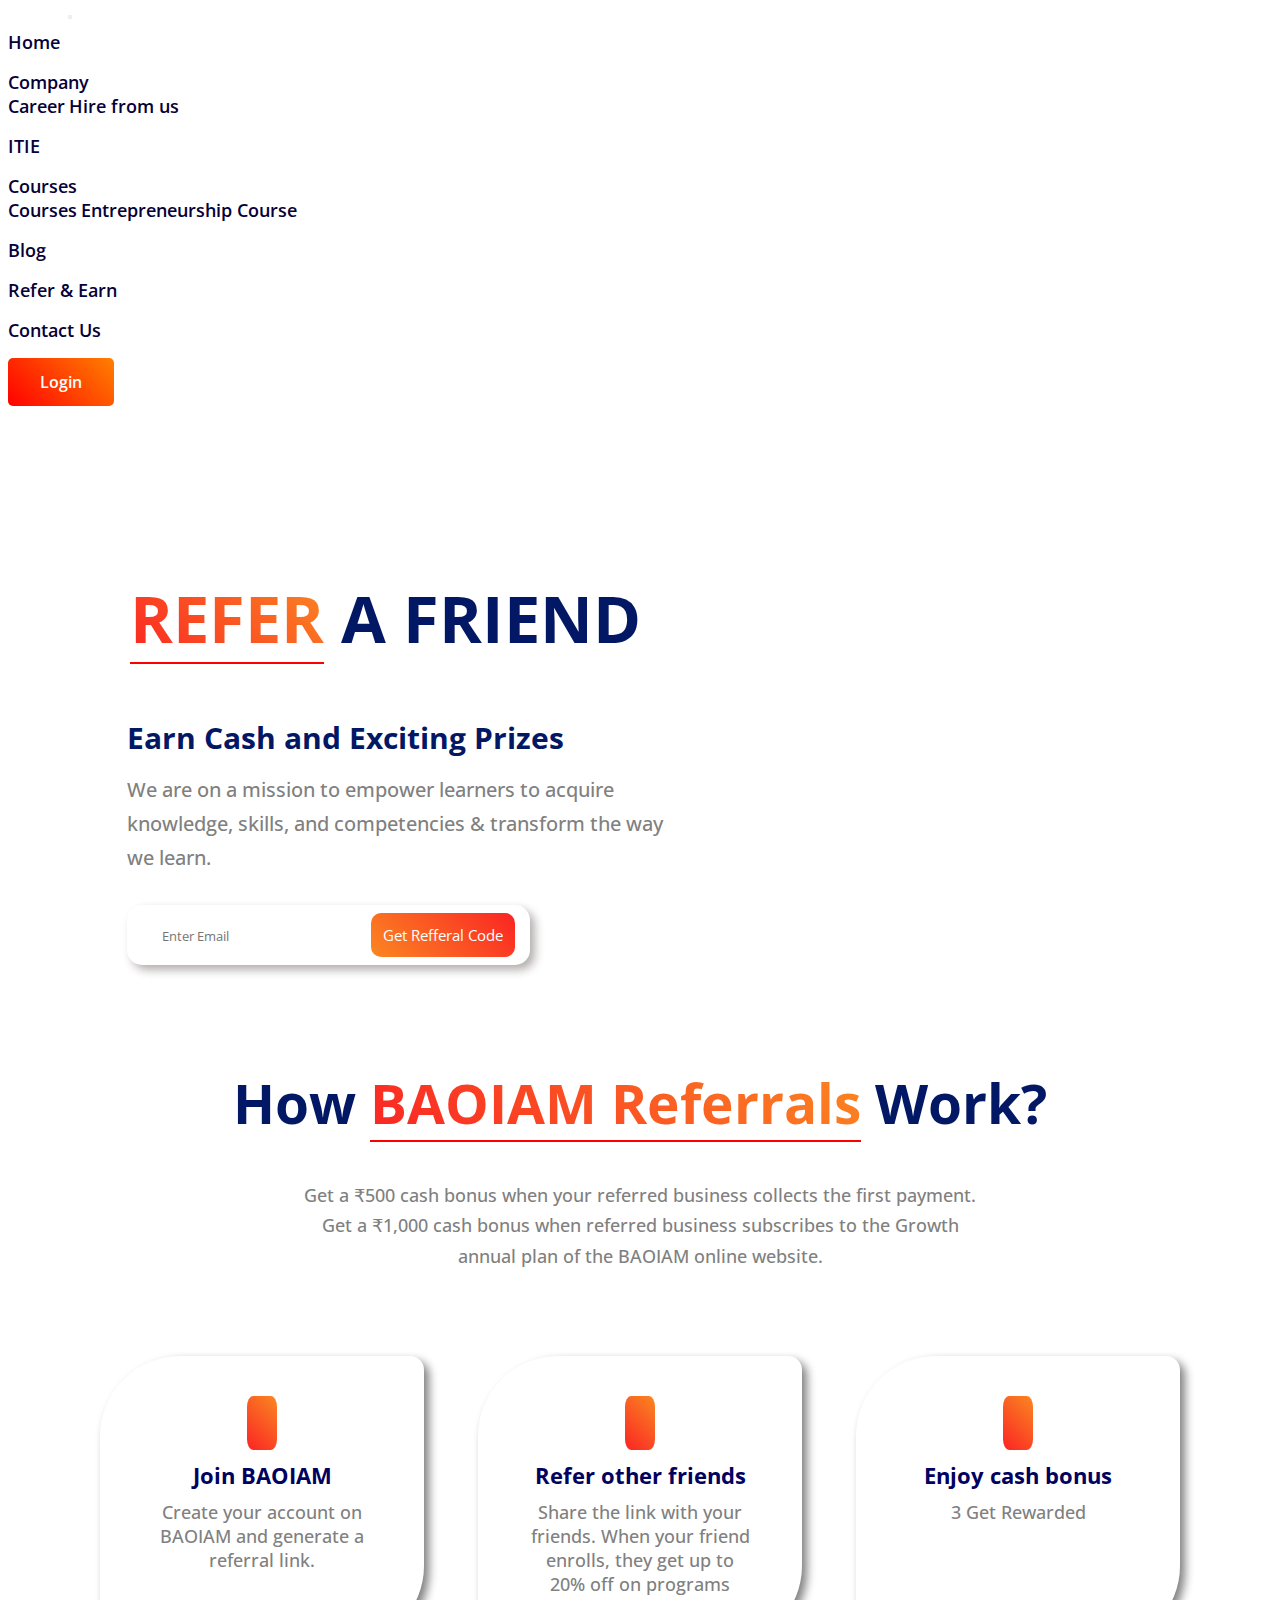
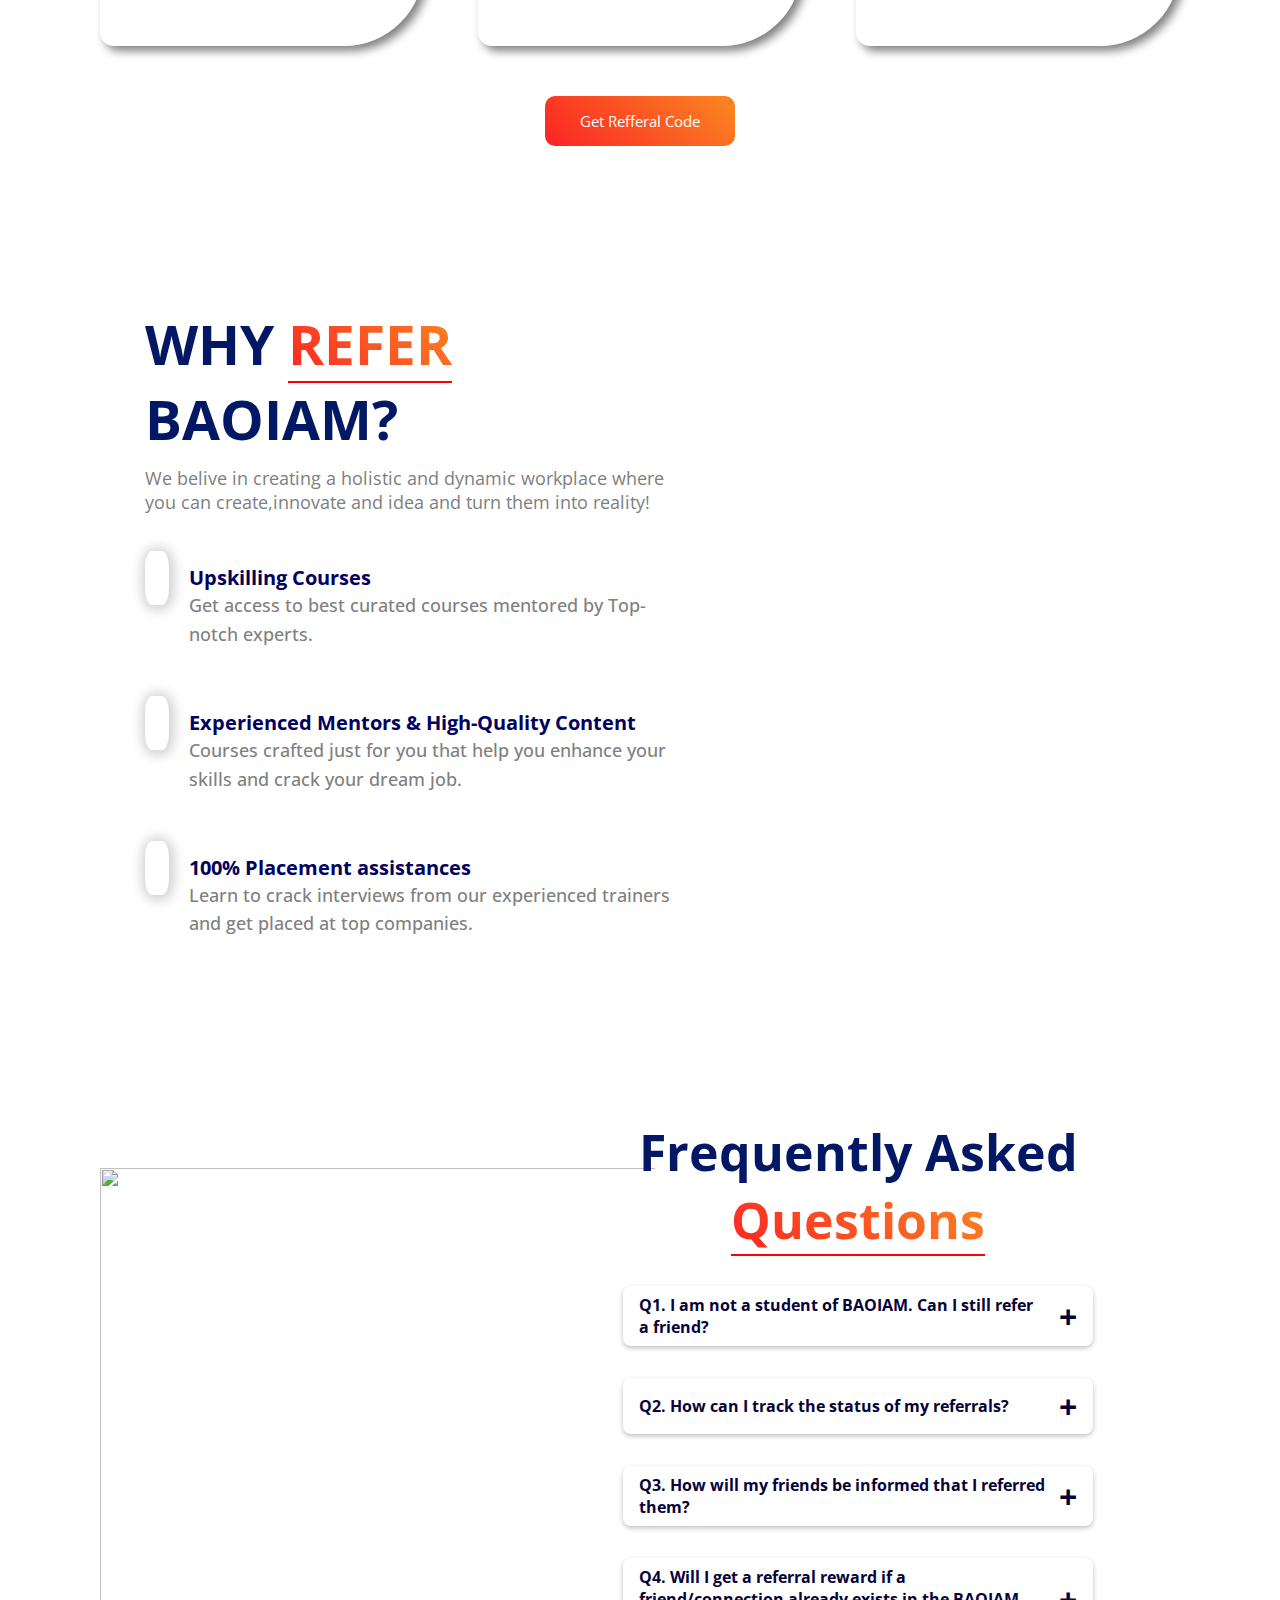
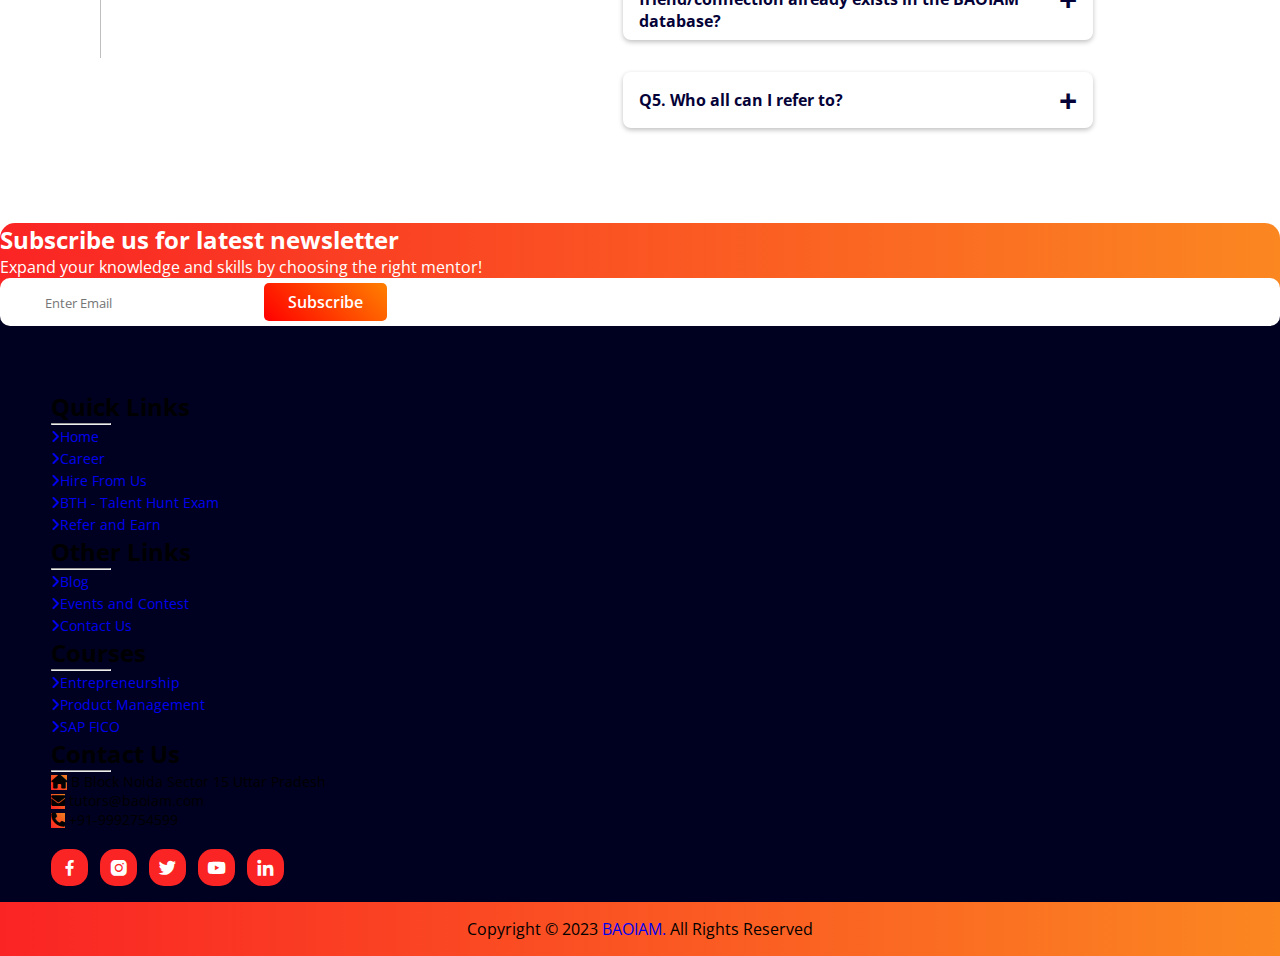
==== Baoiam-refer-page-main/index.html @ b0f93191 "Merge pull request #1 from Saurbhmoynak/main" ====
<!DOCTYPE html>
<html lang="en">

<head>
  <meta charset="UTF-8">
  <meta http-equiv="X-UA-Compatible" content="IE=edge">
  <meta name="viewport" content="width=device-width, initial-scale=1.0">
  <title>Refer & Earn</title>
  <meta name="viewport" content="width=device-width" , initial-scale="1.0">
  <link rel="stylesheet" href="refer.css" />
  <link rel="stylesheet" href="https://unicons.iconscout.com/release/v4.0.0/css/line.css" />

  <link rel="stylesheet" href="Header-footer.css">
  <link rel="stylesheet" href="https://cdn.jsdelivr.net/npm/bootstrap@4.6.2/dist/css/bootstrap.min.css"
    integrity="sha384-xOolHFLEh07PJGoPkLv1IbcEPTNtaed2xpHsD9ESMhqIYd0nLMwNLD69Npy4HI+N" crossorigin="anonymous">
  <link rel="stylesheet" href="https://cdnjs.cloudflare.com/ajax/libs/font-awesome/6.3.0/css/all.min.css">

  <link rel="stylesheet" href="https://cdn.jsdelivr.net/npm/@fortawesome/fontawesome-free@6.2.1/css/fontawesome.min.css"
    integrity="sha384-QYIZto+st3yW+o8+5OHfT6S482Zsvz2WfOzpFSXMF9zqeLcFV0/wlZpMtyFcZALm" crossorigin="anonymous">
  <link href='https://unpkg.com/boxicons@2.1.4/css/boxicons.min.css' rel='stylesheet'>


</head>

<body>

  <header>
    <nav class="navbar fixed-top navbar-expand-lg navbar-light bg-light shadow p-2  pr-3" id="navbar">
      <a class="navbar-brand" href="">
        <img src="image/brand.png" alt="">
      </a>
      <button class="navbar-toggler" type="button" data-toggle="collapse" data-target="#navbarNavDropdown"
        aria-controls="navbarNavDropdown" aria-expanded="false" aria-label="Toggle navigation">
        <span class="navbar-toggler-icon"></span>
      </button>
      <div class="collapse navbar-collapse" id="navbarNavDropdown">
        <div class="mr-auto"></div>
        <ul class="navbar-nav">
          <li class="nav-item">
            <a class="nav-link" href="../index.html">Home</a>
          </li>
          <li class="nav-item dropdown">
            <a class="nav-link dropdown-toggle" href="#" id="navbarDropdown" role="button" data-toggle="dropdown"
              aria-haspopup="true" aria-expanded="false">
              Company
            </a>
            <div class="dropdown-menu" aria-labelledby="navbarDropdown">
              <a class="dropdown-item" href="../career/career.html">Career</a>
              <a class="dropdown-item" href="../Hire-From-Us/index.html">Hire from us</a>
            </div>
          </li>
          <li class="nav-item">
            <a class="nav-link" href="../ITIE-master/index.html">ITIE</a>
          </li>

          <li class="nav-item dropdown">
            <a class="nav-link dropdown-toggle" href="#" id="navbarDropdown" role="button" data-toggle="dropdown"
              aria-haspopup="true" aria-expanded="false">
              Courses
            </a>
            <div class="dropdown-menu" aria-labelledby="navbarDropdown">
              <a class="dropdown-item" href="../course-master/index.html">Courses</a>
              <a class="dropdown-item" href="../Entre-master/index.html">Entrepreneurship Course</a>
            </div>
          </li>
          <li class="nav-item">
            <a class="nav-link" href="./Blog-Section-main/main-blog.html">Blog</a>
          </li>
          <li class="nav-item">
            <a class="nav-link" href="./Baoiam-refer-page-main/index.html">Refer & Earn</a>
          </li>
          <li class="nav-item active">
            <a class="nav-link" id="active" href="../contact-page/index.html">Contact Us</a>
          </li>

          <li class="nav-item">
            <a href="../Login/index.html"><button class="btn-1">Login</button></a>
          </li>
        </ul>
      </div>
    </nav>
    </div>
  </header>
  <!--refer and earn SECTION-->
  <section class="homepage">
    <div class="heading">
      <h3> <span>REFER</span> A FRIEND</h3>
    </div>

    <div class="refer_row">
      <div class="rf_col">
        <!-- <h3> <span>REFER</span> A FRIEND</h3>-->
        <h4>Earn Cash and Exciting Prizes</span></h4>
        <p>
          We are on a mission to empower learners to acquire knowledge, skills,
          and competencies & transform the way we learn.
        </p>
        <form action="">
          <input type="email" class="emailtext" name="Email" placeholder="Enter Email" required />
          <button type="submit" class="bttn">Get Refferal Code</button>
        </form>
      </div>
      <div class="rf_col2">
        <img src="image/Refer_img.png" alt="" />
      </div>
    </div>
  </section>
  <!--HOW SECTION-->
  <section class="how">
    <div class="ad_header1">
      <div class="titale">
        <h2>How <span>BAOIAM Referrals</span> Work?</h2>
        <p>
          Get a ₹500 cash bonus when your referred business collects the first
          payment. Get a ₹1,000 cash bonus when referred business subscribes
          to the Growth annual plan of the BAOIAM online website.
        </p>
      </div>
    </div>

    <div class="content">
      <div class="content_list1">
        <div class="content_data">
          <div class="data_list">
            <i class="uil uil-refresh"></i>
            <h3>Join BAOIAM</h3>
            <p>
               Create your account on BAOIAM and generate a referral link.
            </p>
          </div>
        </div>

        <div class="arrow">
          <i class="uil uil-arrow-circle-right"></i>
        </div>

        <div class="content_data">
          <div class="data_list">
            <i class="uil uil-refresh"></i>
            <h3>Refer other friends</h3>
            <p>
              Share the link with your friends. When your friend enrolls, they get up to 20% off on programs
            </p>
          </div>
        </div>

        <div class="arrow">
          <i class="uil uil-arrow-circle-right"></i>
        </div>

        <div class="content_data">
          <div class="data_list">
            <i class="uil uil-refresh"></i>
            <h3>Enjoy cash bonus</h3>
            <p>
              3 Get Rewarded
            </p>
          </div>
        </div>
      </div>
    </div>
    <div class="refer_buttom">
      <button type="submit" class="bttn2">Get Refferal Code</button>
    </div>
  </section>
  <!--why SECTION-->
  <section class="why">
    <div class="why_list">
      <div class="list1">
        <div class="why_head">
          <h3>WHY <span>REFER</span> BAOIAM?</h3>
          <p>We belive in creating a holistic and dynamic workplace where you
            can create,innovate and idea and turn them into reality!</p>
        </div>

        <div class="why_content">
          <div class="why_content_data">
            <div class="icons">
              <i class="uil uil-shield-check"></i>
            </div>
            <div class="why_content_data_list">
              <h3>Upskilling Courses</h3>
              <p>Get access to best curated courses mentored by Top-notch experts.</p>
            </div>
          </div>

          <div class="why_content_data">
            <div class="icons">
              <i class="uil uil-shield-check"></i>
            </div>
            <div class="why_content_data_list">
              <h3>Experienced Mentors & High-Quality Content</h3>
              <p>Courses crafted just for you that help you enhance your
                skills and crack your dream job.</p>
            </div>
          </div>

          <div class="why_content_data">
            <div class="icons">
              <i class="uil uil-shield-check"></i>
            </div>
            <div class="why_content_data_list">
              <h3>100% Placement assistances</h3>
              <p>Learn to crack interviews from our experienced trainers and get placed at top companies.</p>
            </div>
          </div>
        </div>
      </div>
      <div class="list2">
        <img src="image/Yes_or_no.png" alt="">
      </div>
    </div>
  </section>
  <!--FQA SECTION-->
  <div class="container-main faq">
    <div class="img">
      <img id="faq-img" src="image/FAQs-amico.png">
    </div>

    <div class="ac-main">
      <h1>Frequently Asked <span>Questions</span></h1>
      <div class="accordion">
        <div class="accordion-item">
          <div class="accordion-item-header">
            Q1. I am not a student of BAOIAM. Can I still refer a friend?
          </div><!-- /.accordion-item-header -->
          <div class="accordion-item-body">
            <div class="accordion-item-body-content">
              Yes, If you are aware of BAOIAM and believe in what we are doing, then feel free to refer your friend.
            </div>
          </div><!-- /.accordion-item-body -->
        </div><!-- /.accordion-item -->
      </div>
      <div class="accordion">
        <div class="accordion-item">
          <div class="accordion-item-header">
            Q2. How can I track the status of my referrals?
          </div>
          <div class="accordion-item-body">
            <div class="accordion-item-body-content">
              You will be informed by email once BAOIAM receives your referral details.
            </div>
          </div>
        </div>
      </div>
      <div class="accordion">
        <div class="accordion-item">
          <div class="accordion-item-header">
            Q3. How will my friends be informed that I referred them?
          </div>
          <div class="accordion-item-body">
            <div class="accordion-item-body-content">
              Your friends will receive an email confirmation from BAOIAM informing them that they have been referred by
              you. They will be asked to confirm.
            </div>
          </div>
        </div>
      </div>
      <div class="accordion">
        <div class="accordion-item">
          <div class="accordion-item-header">
            Q4. Will I get a referral reward if a friend/connection already exists in the BAOIAM database?
          </div>
          <div class="accordion-item-body">
            <div class="accordion-item-body-content">
              No, there is no reward if your friend is connected with BAOIAM or its infromation exists in  BAOIAM database
            </div>
          </div>
        </div>
      </div>
      <div class="accordion">
        <div class="accordion-item">
          <div class="accordion-item-header">
            Q5. Who all can I refer to?
          </div>
          <div class="accordion-item-body">
            <div class="accordion-item-body-content">
              Anyone who meets the eligibility criteria for our courses can be referred. They should be between 18 - 28
              years of age. They should know the basics of the English language, have a laptop, and a good internet
              connection.
            </div>
          </div>
        </div>
      </div>
    </div>
  </div>
  <!--subscribe SECTION-->
  <div class="container subscribe" id="subscribe">
    <div class="col-md-12 p-4 row">
      <div class="col-md-7">
        <h2>Subscribe us for latest newsletter</h2>
        <p>Expand your knowledge and skills by choosing the right mentor!</p>
      </div>
      <div class="col-md-5 pt-3">
        <div class="form">
          <input type="email" name="Email" placeholder="Enter Email" required>
          <button type="Submit" class="btn-3">Subscribe</button>
        </div>
      </div>
    </div>
  </div>
  <!--Footer SECTION-->
  <footer class="text-center text-white">
    <div class="footer-container text-left text-md-start mt-4">
      <div class="row mr-3">
        <div class="col-md-3 col-lg-2 col-xl-2 mx-auto mb-4">
          <!-- Links -->
          <h6>Quick Links</h6>
          <hr class="mb-4 mt-0 d-inline-block mx-auto" id="hr-line" />
          <p>
            <a href="../index.html" class="text-white" style="font-size: 0.9rem;"><i
                class="fa-solid fa-angle-right mr-2"></i>Home</a>
          </p>
          <p>
            <a href="../career/career.html" class="text-white" style="font-size: 0.9rem;"><i
                class="fa-solid fa-angle-right mr-2"></i>Career</a>
          </p>
          <p>
            <a href="../Hire-From-Us/index.html" class="text-white" style="font-size: 0.9rem;"><i class="fa-solid fa-angle-right mr-2"></i>Hire
              From Us</a>
          </p>
          <p>
            <a href="#!" class="text-white" style="font-size: 0.9rem;"><i class="fa-solid fa-angle-right mr-2"></i>BTH
              - Talent Hunt Exam</a>
          </p>
          <p>
            <a href="../Baoiam-refer-page-main/index.html" class="text-white" style="font-size: 0.9rem;"><i class="fa-solid fa-angle-right mr-2"></i>Refer
              and Earn</a>
          </p>
        </div>

        <div class="col-md-3 col-lg-2 col-xl-2 mx-auto mb-4">
          <!-- Links -->
          <h6>Other Links</h6>
          <hr class="mb-4 mt-0 d-inline-block mx-auto" id="hr-line" />
          <p>
            <a href="../Blog-Section-main/main-blog.html" class="text-white" style="font-size: 0.9rem;"><i
                class="fa-solid fa-angle-right mr-2"></i>Blog</a>
          </p>
          <p>
            <a href="#!" class="text-white" style="font-size: 0.9rem;"><i
                class="fa-solid fa-angle-right mr-2"></i>Events and Contest</a>
          </p>
          <p>
            <a href="../contact-page/index.html" class="text-white" style="font-size: 0.9rem;"><i
                class="fa-solid fa-angle-right mr-2"></i>Contact Us</a>
          </p>
        </div>
        <!-- Grid column -->

        <!-- Grid column -->
        <div class="col-md-3 col-lg-2 col-xl-2 mx-auto mb-4">
          <!-- Links -->
          <h6>Courses</h6>
          <hr class="mb-4 mt-0 d-inline-block mx-auto" id="hr-line" />
          <p>
            <a href="../Blog-Section-main/blogs/blog2.html" class="text-white" style="font-size: 0.9rem;"><i
                class="fa-solid fa-angle-right mr-2"></i>Entrepreneurship</a>
          </p>
          <p>
            <a href="../Blog-Section-main/blogs/blog1.html" class="text-white" style="font-size: 0.9rem;"><i
                class="fa-solid fa-angle-right mr-2"></i>Product Management</a>
          </p>
          <p>
            <a href="#!" class="text-white" style="font-size: 0.9rem;"><i class="fa-solid fa-angle-right mr-2"></i>SAP
              FICO</a>
          </p>
        </div>
        <!-- Grid column -->

        <!-- Grid column -->
        <div class="col-md-3 col-lg-3 col-xl-3 mx-auto mb-md-0 mb-3 contact-us">
          <!-- Links -->
          <h6>Contact Us</h6>
          <hr class="mb-4 mt-0 d-inline-block mx-auto" id="hr-line" />
          <p style="font-size: 0.9rem;"><i class="fas fa-home mr-1 p-2 rounded"></i> B Block Noida Sector 15 Uttar
            Pradesh</p>
          <p style="font-size: 0.9rem;"><i class="fas fa-envelope mr-1 p-2 rounded"></i> tutors@baoiam.com</p>
          <p style="font-size: 0.9rem;"><i class="fas fa-phone mr-1 p-2 rounded"></i> +91-9992754599</p>
          <div class="social">
            <a href="https://www.facebook.com/profile.php?id=100064896061625"><i class='bx bxl-facebook'></i></a>
            <a href="https://www.instagram.com/beaoneinamillion/"><i class='bx bxl-instagram-alt'></i></a>
            <a href="https://twitter.com/BAOIAM1"><i class='bx bxl-twitter'></i></a>
            <a href="#"><i class='bx bxl-youtube'></i></a>
            <a href="https://www.linkedin.com/company/baoiam-innovations-pvt-ltd/mycompany/"><i class='bx bxl-linkedin'></i></a>
          </div>
        </div>
      </div>
    </div>
    </div>

    <div class="footer-end text-left p-2">
      <div class="footer-end-container">
        Copyright © 2023
        <a class="text-white" href="https://mdbootstrap.com/">BAOIAM. </a>All Rights Reserved
      </div>
    </div>
  </footer>


  <script src="https://cdnjs.cloudflare.com/ajax/libs/jquery/3.6.4/jquery.min.js"></script>
  <script src="https://cdn.jsdelivr.net/npm/popper.js@1.16.1/dist/umd/popper.min.js"
    integrity="sha384-9reFTGAW83EW2RDu2S0VKaIzap3H66lZH81PoYlFhbGU+6BZp6G7niu735Sk7lN" crossorigin="anonymous"></script>
  <script src="https://cdn.jsdelivr.net/npm/bootstrap@4.6.2/dist/js/bootstrap.min.js"
    integrity="sha384-+sLIOodYLS7CIrQpBjl+C7nPvqq+FbNUBDunl/OZv93DB7Ln/533i8e/mZXLi/P+"
    crossorigin="anonymous"></script>
  <script>
    var lastScrollTop = 0;
    navbar = document.getElementById('navbar');
    window.addEventListener("scroll", function () {
      var scrollTop = window.pageXOffset || document.documentElement.scrollTop;

      if (scrollTop > lastScrollTop) {
        navbar.style.top = '-100px';
      } else {
        navbar.style.top = '0';
      }
      lastScrollTop = scrollTop;
    })

    const accordionItemHeaders = document.querySelectorAll(".accordion-item-header");

    accordionItemHeaders.forEach(accordionItemHeader => {
      accordionItemHeader.addEventListener("click", event => {


        const currentlyActiveAccordionItemHeader = document.querySelector(".accordion-item-header.active");
        if (currentlyActiveAccordionItemHeader && currentlyActiveAccordionItemHeader !== accordionItemHeader) {
          currentlyActiveAccordionItemHeader.classList.toggle("active");
          currentlyActiveAccordionItemHeader.nextElementSibling.style.maxHeight = 0;
        }

        accordionItemHeader.classList.toggle("active");
        const accordionItemBody = accordionItemHeader.nextElementSibling;
        if (accordionItemHeader.classList.contains("active")) {
          accordionItemBody.style.maxHeight = accordionItemBody.scrollHeight + "px";
        }
        else {
          accordionItemBody.style.maxHeight = 0;
        }

      });
    });
  </script>
</body>

</html>
---- Baoiam-refer-page-main/refer.css ----
@import url('https://fonts.googleapis.com/css2?family=Open+Sans:wght@300;400;500;600;700;800&display=swap');
@import url('https://fonts.googleapis.com/css2?family=PT+Sans:wght@400;700&display=swap'); 

@import url('https://fonts.googleapis.com/css2?family=Open+Sans:wght@300;400;500;600;700;800&display=swap');
@import url('https://fonts.googleapis.com/css2?family=PT+Sans:wght@400;700&display=swap');

* {
  margin: 0;
  padding: 0;
  box-sizing: border-box;
  font-family: 'Open Sans', sans-serif;
}

body{
  overflow-x: hidden;
}
:root {
  --color-orange: linear-gradient(45deg, #fa2424, #ed7e1e);
  --color-white: #ffffff;
  --box-shadow: 0px 0px 50px 0px rgb(0 0 0/10%);
}

.orange-color{
  position: relative; 
  background: -webkit-linear-gradient(0deg,#fa2424, #fb8721);
  -webkit-background-clip: text;
  -webkit-text-fill-color: transparent;
}

a{
  text-decoration: none !important;
}


img {
  width: 100%;
}

.btn-3 {
  font-size: 1rem;
  font-weight: 600;
  padding: 0.5rem 1.5rem;
  background: -webkit-linear-gradient(45deg, #ff0000, #ff8000);
  -webkit-text-fill-color: #ffffff;
  border: none;
  border-radius: 5px;
  transition: 3s;
}

.btn-1:hover {
  background: -webkit-linear-gradient(45deg, #ff8000, #ff0000);
}


header {
  background: var(--color-white);
  z-index: 1 !important;
  box-shadow: rgb(49, 49, 49);
}

header .nav-item {
  padding: 0.5rem;
}

header .nav-item a {
  padding-top: 0.7rem;
  color: rgb(6, 0, 56) !important;
  font-size: 1.1rem;
  font-weight: 600;
}

header .navbar-brand{
  padding-left:4rem;
}

header .navbar-nav{
  padding-right:4rem;
}

header img {
  width: 120px;
}


header .nav-item a:hover {
  color: #ec4f01 !important;
}

.btn-1 {
  font-size: 1rem;
  font-weight: 600;
  padding: 0.8rem 2rem;
  background: -webkit-linear-gradient(45deg, #ff0000, #ff8000);
  -webkit-text-fill-color: #ffffff;
  border: none;
  border-radius: 5px;
  transition: 3s;
}

.btn-1:hover {
  background: -webkit-linear-gradient(45deg, #ff8000, #ff0000);
}




.underline{
  position: relative; 
  background: -webkit-linear-gradient(0deg,#fa2424, #fb8721);
  -webkit-background-clip: text;
  -webkit-text-fill-color: transparent;
  border-bottom: 2px solid rgb(245, 69, 0);
}

.subscribe{
  position: relative;
  margin-bottom: -5rem;
  background: -webkit-linear-gradient(0deg,#fa2424, #fb8721);
  border-radius: 15px;
  color: #fff;
}

#subscribe h2{
  font-weight: 700;
}

.form{
  background: #ffffff;
  padding: 5px 5px;
  border-radius: 10px;
  
}

.form input{
  border-radius: 5px;
  border-style: none;
  color: rgb(29, 29, 29);
  background-color: white;
  padding:9px 2.5rem;
  outline: none;
}

.social a{
  margin-right: 0.5rem;
}
@media (max-width: 991px) {

    header .navbar-brand{
      padding-left:3rem;
    }
    
    header .navbar-nav{
      padding-right:3rem;
    }

    .form input{
      padding:9px 1rem;
    }
}

@media (max-width: 769px) {
  .form input{
    padding:9px 2.6rem;
  }
}


@media (max-width: 576px){

  header .navbar-brand{
    padding-left:1rem;
  }
  
  header .navbar-nav{
    padding-right:1rem;
  }
  .form input{
    border-radius: 5px;
    border-style: none;
    color: rgb(29, 29, 29);
    background-color: white;
    padding:9px 1.5rem;
    outline: none;
  }
}


footer{
  display: relative;
  background-color: #000121;
  /* height: 100vh; */
}

.footer-container{
  padding-top: 9rem !important;
  padding: 1rem 4% ;
}

.footer-end-container{
  padding: 1rem 6% ;
   /* border: 1px solid white; */
   margin: 0 auto;
   text-align: center;
}
footer .row h6{
  font-size: 1.5rem;
  font-weight: 700;
}

#hr-line{
  width: 60px; 
  background:var(--color-orange); 
  height: 1.5px;
}

footer .contact-us p i{
  background: var(--color-orange);
  font-weight: 700;
}

footer .contact-us p div i{
  background: var(--color-orange);
  font-weight: 700;
}

.footer-end{
  background: -webkit-linear-gradient(0deg,#fa2424, #fb8721);
}

.social {
  padding-right: 5px;
}

.social a {
  height: 37px;
  width: 37px;
  background: #fa2424;
  color: #fff;
  display: inline-flex;
  align-items: center;
  justify-content: center;
  font-size: 21px;
  border-radius: 15px;
  margin-top: 20px;
  transition: 1s;
}

.social a:hover {
  background: #fff;
  color:#fa2424;
}



.homepage{
    margin: 0px 100px;
    /* background: url("/abstract-background-illustration-watercolor-blue-green.jpg"); */
    margin-top: 160px;
   
}
.heading h3{
  font-size: 65px;
  color:#031864;
  padding-left: 30px;
  font-weight: bold; 

}
.heading h3 span{
  font-size: 65px;
    background: -webkit-linear-gradient(45deg,#fa2424,#fb8721);
    -webkit-background-clip: text;
    -webkit-text-fill-color: transparent;
    border-bottom: 2px solid red;

}
.refer_row{
    display: flex;
    justify-content:center;
    
}
.rf_col{
    width:50%;
    margin: 40px 0;
}
/*
.rf_col h3{
    font-size: 65px;
    color:#031864;
    font-weight: bold; 
}

.rf_col h3 span{
    font-size: 65px;
    background: -webkit-linear-gradient(45deg,#fa2424,#fb8721);
    -webkit-background-clip: text;
    -webkit-text-fill-color: transparent;
    border-bottom: 2px solid red;
}
*/
.rf_col h4{
    font-size:30px;
    color:#031864;
    /*
    background: -webkit-linear-gradient(45deg,#011352,#789d7fb0);
    -webkit-background-clip: text;
    -webkit-text-fill-color: transparent;*/
    font-weight: bold;
    margin: 15px 0;

}
.rf_col h4 span{
    font-weight: 700;
    font-size: 35px;
    color: #031864;
}
.rf_col p{
    font-size: 20px;
    color: gray;
    padding-bottom: 10px;
    font-weight: 500;
    line-height: 1.7;
}

form{
    border-radius: 15px;
    padding: 8px 15px;
    background: #ffffff;
    width: fit-content;
    box-shadow: 5px 5px 10px rgb(180, 174, 174);
    margin-top: 20px;
    
}
form input{
    border-radius: 5px;
    border-style: none;
    color: rgb(29, 29, 29);
    background-color: white;
    padding:10px 20px;
    outline: none;
}
.bttn{
    margin-left: 10px;
    background:linear-gradient(45deg,#fb8721,#fa2424);
    border-style: none;
    border-radius: 10px;
    padding: 12px;
    color: rgb(255, 255, 255);
    font-size: 15px;
    transition: transform 0.5s;

}
.bttn:hover{
    /* color: #ffffff; */
    background:linear-gradient(45deg,#fa2424,#fb8721);
    /* background: #6d44b8; */
    cursor: pointer;
    /* transform: scale(1.1); */
    transform:translateY(-5px);

}

.rf_col2{
    width:45%;
}
.rf_col2 img{
    width: 90%;
    position: relative;
    bottom: 17%;
}
/* ---------------how---------- */
.how{
    padding: 60px 100px;
    margin-bottom: 10px;
    /* background: url("/abstract-background-illustration-watercolor-blue-green.jpg"); */

}

.titale h2{
    font-size: 55px;
    color:#031864;
    font-weight: bold;
    text-align: center;
    margin-bottom: 20px;

}

.titale h2 span{
    font-size: 55px;
    background: -webkit-linear-gradient(45deg,#fa2424,#fb8721);
    -webkit-background-clip: text;
    -webkit-text-fill-color: transparent;
    border-bottom: 2px solid red;
}
/* .titale h2 span{
    background: -webkit-linear-gradient(45deg,#3a65ff,#6cff87b0);
    -webkit-background-clip: text;
    -webkit-text-fill-color: transparent;
} */
.titale p{
    padding:0 200px ;
    margin-top: 40px;
    font-size: 18px;
    text-align: center;
    margin-bottom: 30px;
    color: gray;
    font-weight: 500;
    line-height: 1.7;
}

.content_list1{
    padding-top: 10px;
    display: flex;
    justify-content: space-between;
    text-align: center;
}
.content_data{
    margin-top: 45px;
    box-shadow: 5px 5px 10px gray;
    flex-basis: 30%;
    /* border: 2px solid red; */
    padding: 50px 50px;
    /* background: white; */
    border-radius:80px 14px;
}

.data_list i{
    padding:  10px 15px;
    /* border: 2px solid red; */
    border-radius: 20%;
    font-size: 25px;
    background: linear-gradient(45deg,#fa2424,#fb8721);
    color: white;

}
.data_list h3{
    margin-top: 20px;
    margin-bottom: 10px;
    color: rgb(1, 1, 96);
    font-size: 22px;
    font-weight: bold;
}
.data_list p{
    color: gray;
    font-size: 18px;
    font-weight: 500;
}
.refer_buttom{
    text-align: center;
    margin-top: 30px;
    padding: 20px;
}
.bttn2{
    /* margin-left: 10px; */
    background:linear-gradient(45deg,#fa2424,#fb8721);
    border-style: none;
    border-radius: 10px;
    padding: 15px 35px;
    color: rgb(255, 255, 255);
    font-size: 15px;
    transition: transform 0.5s;

}
.bttn2:hover{
    /* color: #ffffff; */
    background:linear-gradient(45deg,#fa2424,#fb8721);
    cursor: pointer;
    /* transform:; */
    transform: scale(1.1);
}
.arrow{
    padding-top: 155px;
}
.arrow i{
    /* border: 2px solid red ; */
    /* padding: 6px; */
    font-size: 35px;
    color: #6d44b8;
}

/* ------------------why------------ */
.why{
    padding: 50px 100px;
}
.why_list{
    display: flex;
    justify-content: center;
    
}
.list1{
    flex-basis: 50%;
}
.list2{
    flex-basis: 40%;
   
}
.list2 img{
    margin-top: 50px;
    width: 450px;
    float: right;
 /*   border-radius:30% 10% 30% ;
    box-shadow: 4px 4px 8px 2px rgba(96, 96, 96, 0.729); */
}
.why_head{
    
    font-size: 18px;
    color: gray;
    padding:20px 0px;
}
.why_head h3{
    font-size: 55px;
    color:#031864;
    font-weight: bold;
    padding-bottom: 10px;
}

.why_head h3 span{
    background-image: -webkit-linear-gradient(45deg,#fa2424,#fb8721);
    -webkit-background-clip: text;
    -webkit-text-fill-color: transparent;
    border-bottom:2px solid red;
}
.why_content_data{
    display: flex;
    margin-bottom: 20px;
}
.icons{
    margin-top: 27px;
}
.icons i{
    /* border: 2px solid red; */
    width: fit-content;
    font-size: 25px;
    border-radius: 30%;
    box-shadow: 1px 1px 12px 4px rgb(211, 207, 207);
    padding: 10px 12px;
    color: #fa2424;
    margin-right: 10px;
    margin-bottom: 20px;
    margin-top: 30px;
}
.why_content_data_list {
    font-size: 16px;
    color: gray;
    padding: 10px;
}
.why_content_data_list h3{
    color: rgb(1, 1, 96);
    padding-bottom: 0px;
    font-size: 20px;
    font-weight: bold;
    margin-top: 20px;
    /* font-weight: 700; */
}

.why_content_data_list p{
    font-size: 18px;
    font-weight: 500;
    line-height: 1.6;
}
/* -----------faq------------- */

.container-main{
    display: flex;
    justify-content: center;
    margin: 50px 95px;
  }

  .accordion {
    width: 72%;
    max-width: 1000px;
    margin: 2rem auto;
    
  }
  
  .ac-main h1{
    margin-top: 50px;
    font-size: 50px;
    text-align: center;
    color:#031864;
    font-weight: bold; 
}

.ac-main h1 span{
    font-size: 50px;
    background: -webkit-linear-gradient(45deg,#fa2424,#fb8721);
    -webkit-background-clip: text;
    -webkit-text-fill-color: transparent;
    border-bottom: 2px solid red;
}
  .accordion-item {
    background-color: #fff;
    color: #050237;
    margin: 1rem 0;
    border-radius: 0.5rem;
    box-shadow: 0 2px 5px 0 rgba(0,0,0,0.25);
  }
  
  .accordion-item-header {
    padding: 0.5rem 3rem 0.5rem 1rem;
    min-height: 3.5rem;
   
   
    font-weight: bold;
    display: flex;
    align-items: center;
    position: relative;
    cursor: pointer;
  }
  
  .accordion-item-header:hover{
    color:rgb(251, 96, 13);
    font-size: 1.05rem;
  } 
  .accordion-item-header::after {
    content: "\002B";
    font-size: 2rem;
    position: absolute;
    right: 1rem;
  }
  
  .accordion-item-header.active::after {
    content: "\2212";
  }
  
  .accordion-item-body {
    max-height: 0;
    overflow: hidden;
    transition: max-height 0.2s ease-out;
    color:rgb(99, 99, 99);
    font-weight: 500;
  }
  
  .accordion-item-body-content {
    padding: 1rem;
    line-height: 1.5rem;
    border-top: 1px solid;
    border-image: linear-gradient(to right, transparent, #34495e, transparent) 1;
  }
  
  .accordion-item-body-content ul{
      margin: 0 15px;
  }
  
  .img{
      width:40%;
     margin:100px 0;
  }
  
  .img img{
  width: 600px;
  height: 500px;
  padding-bottom: 10px;
  padding-right: 40px;
  padding-left: 5px;

  }
  



@media screen and (max-width:1000px)
{

    .homepage{
    margin: 50px 50px;
    /* background: url("/abstract-background-illustration-watercolor-blue-green.jpg"); */
    margin-top: 100px;
   
}
   
    .refer_row{
        flex-direction: column;
    }

    .rf_col{
    width:90%;
    margin: 40px 0;
}

    .rf_col2{
    width:90%;
    float: none;
}
.rf_col2 img{
    width: 90%;
}


/* HOW REFER WORK */

.how{
    padding: 60px 40px;
    margin-bottom: 10px;
    /* background: url("/abstract-background-illustration-watercolor-blue-green.jpg"); */

}

.titale h2{
    font-size: 45px;
}

.titale h2 span{
    font-size: 45px;
}


.titale p{
    padding:0 50px ;
}


/* Why Baoiam */

.why{
    padding: 50px 50px;
}

.why_list{
   flex-direction: column; 
}

.list2 img{
    margin-top: 50px;
    width: 90%;
    float:none;
}

/* FAQ */
.container-main{
    flex-direction: column-reverse;
    margin: 10px 50px;
  }

   .img{
      width:90%;
     margin:50px 0;
  }
  
  .img img{
  width:90%;
  }
  

}


@media screen and (max-width:450px)
{
.data_list h3{
    display:inline;
    font-size:16px;
  }
  
  .data_list i{
    font-size: 12px;
    padding: 5px 5px
   /* padding: 5px 10px 5px 10px;*/
  }
  .data_list p{
    margin-top: 15px;
    font-size: 14px;
  }
  .arrow{

    padding-left: 50px;
    padding-top: 0;
    rotate: 90deg;
}
.arrow i{
    /* border: 2px solid red ; */
    /* padding: 6px; */
    font-size: 35px;
    color: #6d44b8;
}

}







@media screen and (max-width:600px)
{
    .homepage{
        margin: 0px 20px;
        /* background: url("/abstract-background-illustration-watercolor-blue-green.jpg"); */
        margin-top: 100px;
       
    }
    .heading h3{
        font-size: 26px;
        color:#031864;
        font-weight: bold;
        margin-top: 20px;
        margin-bottom: 0px;
        padding-left: 0px;


    }
    
    .heading h3 span{
        font-size: 26px;
    }
    .refer_row {
      display: flex;
      flex-direction: column;
    }
  
    .rf_col {
      order: 2;
    }
  
    .rf_col2 {
      order: 1;
      padding-left: 10%;
    }
    .rf_col2 img {
         margin-top: 30px;
         margin-bottom: 0;
    }
    .rf_col h4{
        font-size:22px;
        margin: 10px 0;

    
    }
    .rf_col h4 span{
        font-weight: 700;
        font-size: 20px;
        color: #080404;
    }
    .rf_col p{
      font-size: 16px;
      text-align: justify;
      
    }
    form {
      text-align: center;
    }
  
    .emailtext {
      text-align: center;
    }


    .how{
        padding: 30px 20px;
        margin-bottom: 10px;
        /* background: url("/abstract-background-illustration-watercolor-blue-green.jpg"); */
    
    }
    
    .titale h2{
        text-align:center ;
        font-size: 20px;
    }
    
    .titale h2 span{
        font-size: 20px;
    }
    
    
    .titale p{
        padding:0 0px ;
        font-size: 16px;
        text-align: justify;
    }

    .content_list1{
        padding-top: 10px;
        display: flex;
        flex-direction: column;
        text-align: center;
    }
    .data_list h3{
      display:inline;
      font-size:16px;
    }
    .data_list i{
      font-size: 15px;
      
      padding: 5px 10px 5px 10px;
    }

    .content_data{
      box-shadow: 4px 4px 4px gray;
        margin-top: 30px;
    }

    .arrow{

        padding-left: 50px;
        padding-top: 0;
        rotate: 90deg;
    }
    .arrow i{
        /* border: 2px solid red ; */
        /* padding: 6px; */
        font-size: 35px;
        color: #6d44b8;
    }


    /* Why Baoiam */

.why{
    padding: 10px 20px;
}
.why_list {
  display: flex;
  flex-direction: column;
}

.list1 {
  order: 2;
}

.list2 {
  order: 1;
  padding-left: 15px;
  padding-right: 10px;
}

.why_head h3{
    font-size: 26px;
}
.why_head span{
  font-size:26px;
}
.why_head p{
  font-size: 16px;
  text-align: justify;
}
.why_content_data_list h3{
  font-size: 18px;
  line-height: 20px;
  margin-top: 22px;
  margin-bottom: 10px;
  /* padding-top: 20px;*/
}
.why_content_data_list p{
  font-size: 16px;
}

.list2 img{
    margin-top: 0px;
    width: 90%;
    float:none;
}


.ac-main h1{
    margin-top: 0px;
    font-size: 24px;
    text-align: center;
    color:#031864;
    font-weight: bold; 
}
.ac-main h1 span{
  font-size: 24px;
}

.accordion {
    width: 100%;
    max-width: 1000px;
    margin: 2rem 10px;
    
  }
  .accordion-item-header{
    font-size: 16px;
    font-weight: 500;
    text-align: left;
  }
  .accordion-item-body-content{
    font-size:16px;
    text-align: justify;
   
  }
  .img img {
    display: none;
    
  }
/*
  .col-md-7 h2{
    font-size: 24px;
    text-align:center;
  }
  .col-md-7 p{
    font-size: 16px;
    text-align:center ;
    padding-left: 10px;
  }
  */
    
}


/*

@media only screen and (min-width: 600px)
{

.homepage{
    margin: 50px 20px;
    /* background: url("/abstract-background-illustration-watercolor-blue-green.jpg"); 
    margin-top: 100px;
}
.heading h3{
  text-align: center;
  font-size: 36px;
  color:#031864;
  font-weight: bold;
}
.heading h3 span{
  font-size: 36px;
}
.refer_row {
  display: flex;
  flex-direction: column;
}
.rf_col {
  order: 2;
}

.rf_col2 {
  order: 1;
  padding-left: 10%;
}
.rf_col2 img {
  margin-top: 30px;
  margin-bottom: 0;
}
.rf_col h4{
 font-size:28px;
 margin: 10px 0;


}
.rf_col h4 span{
 font-weight: 700;
 font-size: 20px;
 color: #080404;
}
.rf_col p{
  font-size: 20px;
  text-align: justify;
  
}
form {
  margin-left: 40px;
  text-align: center;
}

.emailtext {
  text-align: center;
}
/*how section
.how{
  padding: 60px 20px;
  margin-bottom: 10px;
  /* background: url("/abstract-background-illustration-watercolor-blue-green.jpg");

}
.titale h2{
  text-align:center ;
  font-size: 36px;
}

.titale h2 span{
  
  font-size: 36px;
}
.titale p{
  padding:0 0px ;
  font-size: 20px;
  text-align: justify;
}
.content_list1{
  padding: 20px 20px;
  display: flex;
  flex-direction: column;
  text-align: center;
}
.content_data{
  margin-top: 30px;
}
.why{
  padding: 50px 20px;
}
.why_list {
display: flex;
flex-direction: column;
}

.list1 {
order: 2;
}

.list2 {
order: 1;
padding-left: 15px;
padding-right: 10px;
}
.why_head h3{
  text-align:center ;
  font-size: 36px;
}
.why_head span{
  text-align:center ;
font-size:36px;
}
.why_head p{
font-size: 20px;
text-align: justify;
}
.why_content_data_list h3{
font-size: 20px;
/* padding-top: 20px;
}
.why_content_data_list p{
font-size: 18px;
}
.ac-main h1{
  margin-top: 0px;
  font-size: 36px;
  text-align: center;
  color:#031864;
  font-weight: bold; 
}
.ac-main h1 span{
font-size: 36px;
}
.ac-main h1{
  margin-top: 0px;
  font-size: 30px;
  text-align: center;
  color:#031864;
  font-weight: bold; 
}
.ac-main h1 span{
font-size: 30px;
}

.accordion {
  width: 100%;
  max-width: 1000px;
  margin: 2rem 10px;
  
}
.accordion-item-header{
  font-size: 18px;
  font-weight: bold;
  text-align: left;
}
.accordion-item-body-content{
  font-size:18px;
  text-align: justify;
 
}
.img img {
  
  
}

.col-md-7 h2{
  font-size: 24px;
  text-align:center;
}
.col-md-7 p{
  font-size: 16px;
  text-align:center ;
  padding-left: 10px;
}
.form input {
  text-align: center;
}

  button.btn-3 {
  margin-left: 60px;
  
}
}





}*/
---- Baoiam-refer-page-main/Header-footer.css ----
@import url('https://fonts.googleapis.com/css2?family=Open+Sans:wght@300;400;500;600;700;800&display=swap');
@import url('https://fonts.googleapis.com/css2?family=PT+Sans:wght@400;700&display=swap');

* {
  margin: 0;
  padding: 0;
  box-sizing: border-box;
  font-family: 'Open Sans', sans-serif;
}

body{
  overflow-x: hidden;
}
:root {
  --color-orange: linear-gradient(45deg, #fa2424, #ed7e1e);
  --color-white: #ffffff;
  --box-shadow: 0px 0px 50px 0px rgb(0 0 0/10%);
}

.orange-color{
  position: relative; 
  background: -webkit-linear-gradient(0deg,#fa2424, #fb8721);
  -webkit-background-clip: text;
  -webkit-text-fill-color: transparent;
}

a{
  text-decoration: none !important;
}


img {
  width: 100%;
}

.btn-3 {
  font-size: 1rem;
  font-weight: 600;
  padding: 0.5rem 1.5rem;
  background: -webkit-linear-gradient(45deg, #ff0000, #ff8000);
  -webkit-text-fill-color: #ffffff;
  border: none;
  border-radius: 5px;
  transition: 3s;
}

.btn-1:hover {
  background: -webkit-linear-gradient(45deg, #ff8000, #ff0000);
}


header {
  background: var(--color-white);
  z-index: 1 !important;
  box-shadow: rgb(49, 49, 49);
}

header .nav-item {
  padding: 0.5rem;
}

header .nav-item a {
  padding-top: 0.7rem;
  color: rgb(6, 0, 56) !important;
  font-size: 1.1rem;
  font-weight: 600;
}

header .navbar-brand{
  padding-left:4rem;
}

header .navbar-nav{
  padding-right:4rem;
}

header img {
  width: 120px;
}


header .nav-item a:hover {
  color: #ec4f01 !important;
}

.btn-1 {
  font-size: 1rem;
  font-weight: 600;
  padding: 0.8rem 2rem;
  background: -webkit-linear-gradient(45deg, #ff0000, #ff8000);
  -webkit-text-fill-color: #ffffff;
  border: none;
  border-radius: 5px;
  transition: 3s;
}

.btn-1:hover {
  background: -webkit-linear-gradient(45deg, #ff8000, #ff0000);
}




.underline{
  position: relative; 
  background: -webkit-linear-gradient(0deg,#fa2424, #fb8721);
  -webkit-background-clip: text;
  -webkit-text-fill-color: transparent;
  border-bottom: 2px solid rgb(245, 69, 0);
}

.subscribe{
  position: relative;
  margin-bottom: -5rem;
  background: -webkit-linear-gradient(0deg,#fa2424, #fb8721);
  border-radius: 15px;
  color: #fff;
}

#subscribe h2{
  font-weight: 700;
}

.form{
  background: #ffffff;
  padding: 5px 5px;
  border-radius: 10px;
  
}

.form input{
  border-radius: 5px;
  border-style: none;
  color: rgb(29, 29, 29);
  background-color: white;
  padding:9px 2.5rem;
  outline: none;
}

.social a{
  margin-right: 0.5rem;
}
@media (max-width: 991px) {

    header .navbar-brand{
      padding-left:3rem;
    }
    
    header .navbar-nav{
      padding-right:3rem;
    }

    .form input{
      padding:9px 1rem;
    }
}

@media (max-width: 769px) {
  .form input{
    padding:9px 2.6rem;
  }
}


@media (max-width: 576px){

  header .navbar-brand{
    padding-left:1rem;
  }
  
  header .navbar-nav{
    padding-right:1rem;
  }
  .form input{
    border-radius: 5px;
    border-style: none;
    color: rgb(29, 29, 29);
    background-color: white;
    padding:9px 1.5rem;
    outline: none;
  }
}


footer{
  display: relative;
  background-color: #000121;
  /* height: 100vh; */
}

.footer-container{
  padding-top: 9rem !important;
  padding: 1rem 4% ;
}

.footer-end-container{
  padding: 1rem 6% ;
   /* border: 1px solid white; */
   margin: 0 auto;
   text-align: center;
}
footer .row h6{
  font-size: 1.5rem;
  font-weight: 700;
}

#hr-line{
  width: 60px; 
  background:var(--color-orange); 
  height: 1.5px;
}

footer .contact-us p i{
  background: var(--color-orange);
  font-weight: 700;
}

footer .contact-us p div i{
  background: var(--color-orange);
  font-weight: 700;
}

.footer-end{
  background: -webkit-linear-gradient(0deg,#fa2424, #fb8721);
}

.social {
  padding-right: 5px;
}

.social a {
  height: 37px;
  width: 37px;
  background: #fa2424;
  color: #fff;
  display: inline-flex;
  align-items: center;
  justify-content: center;
  font-size: 21px;
  border-radius: 15px;
  margin-top: 20px;
  transition: 1s;
}

.social a:hover {
  background: #fff;
  color:#fa2424;
}
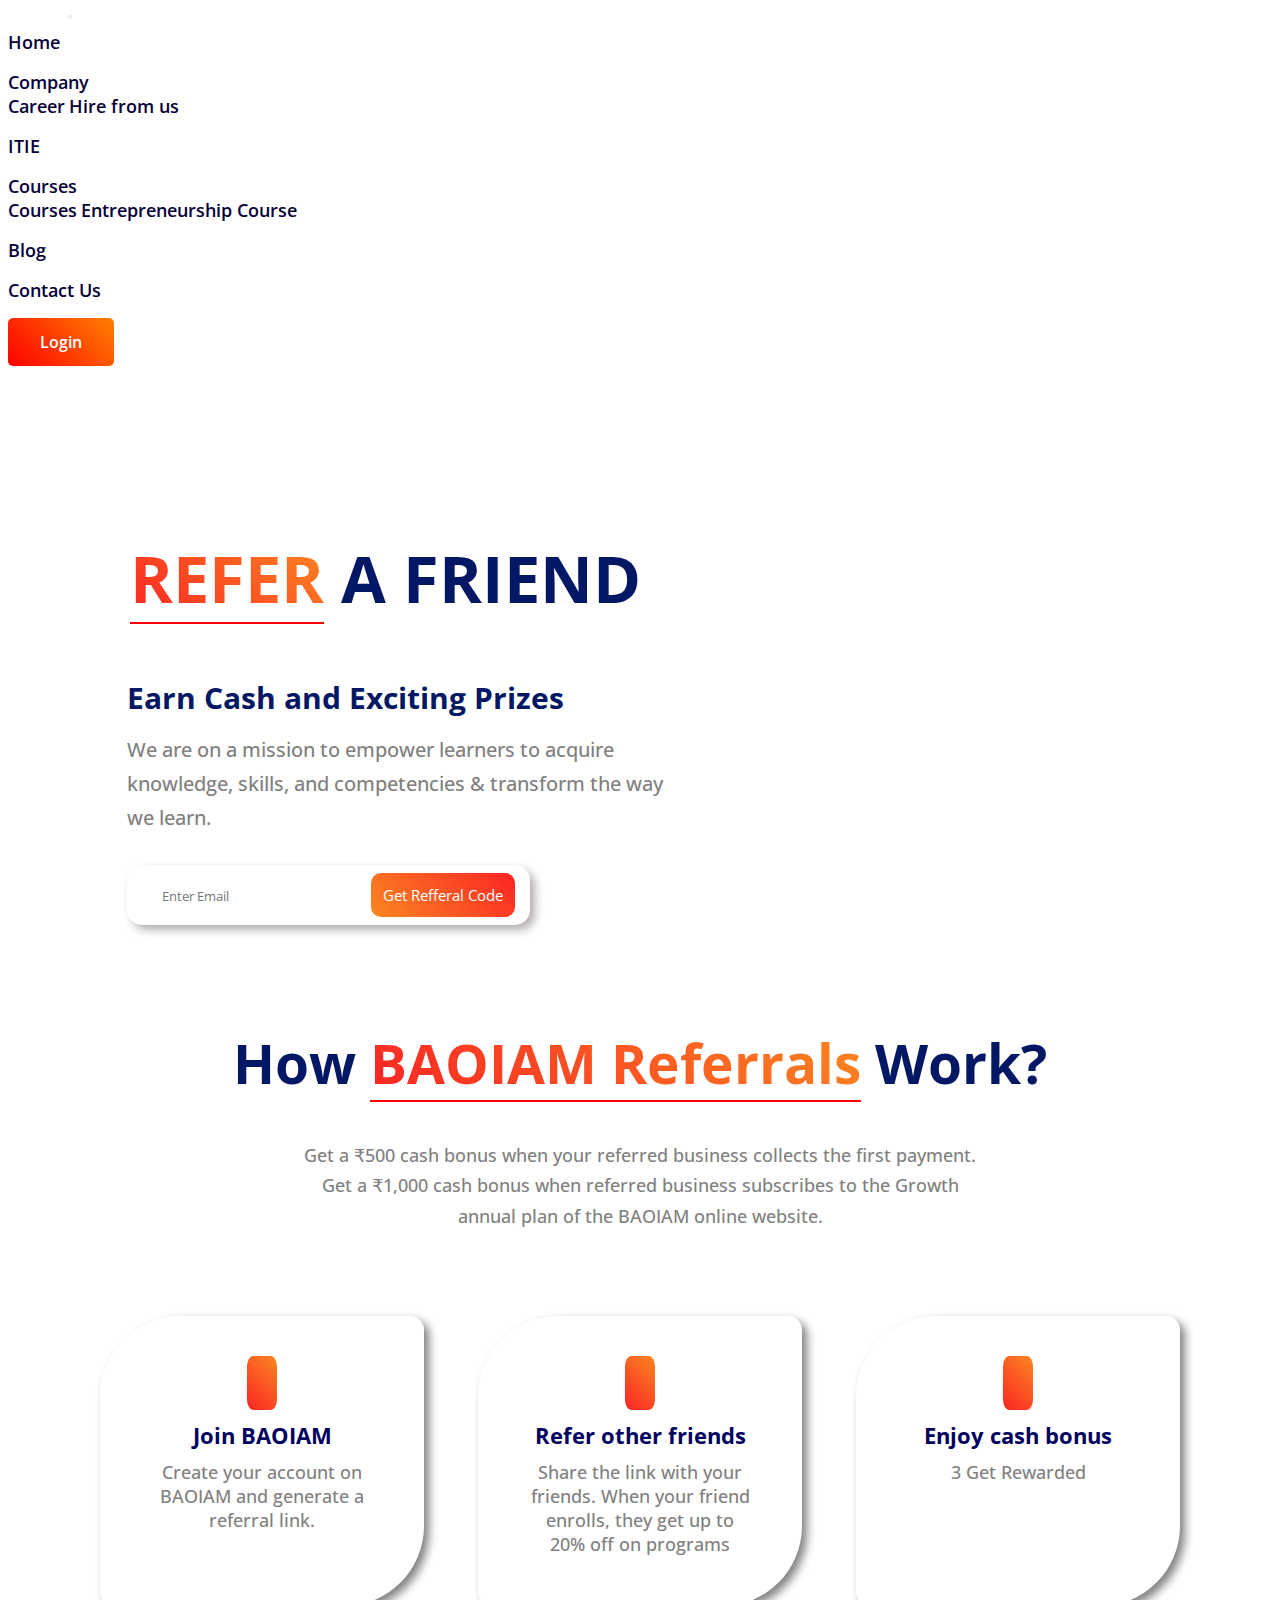
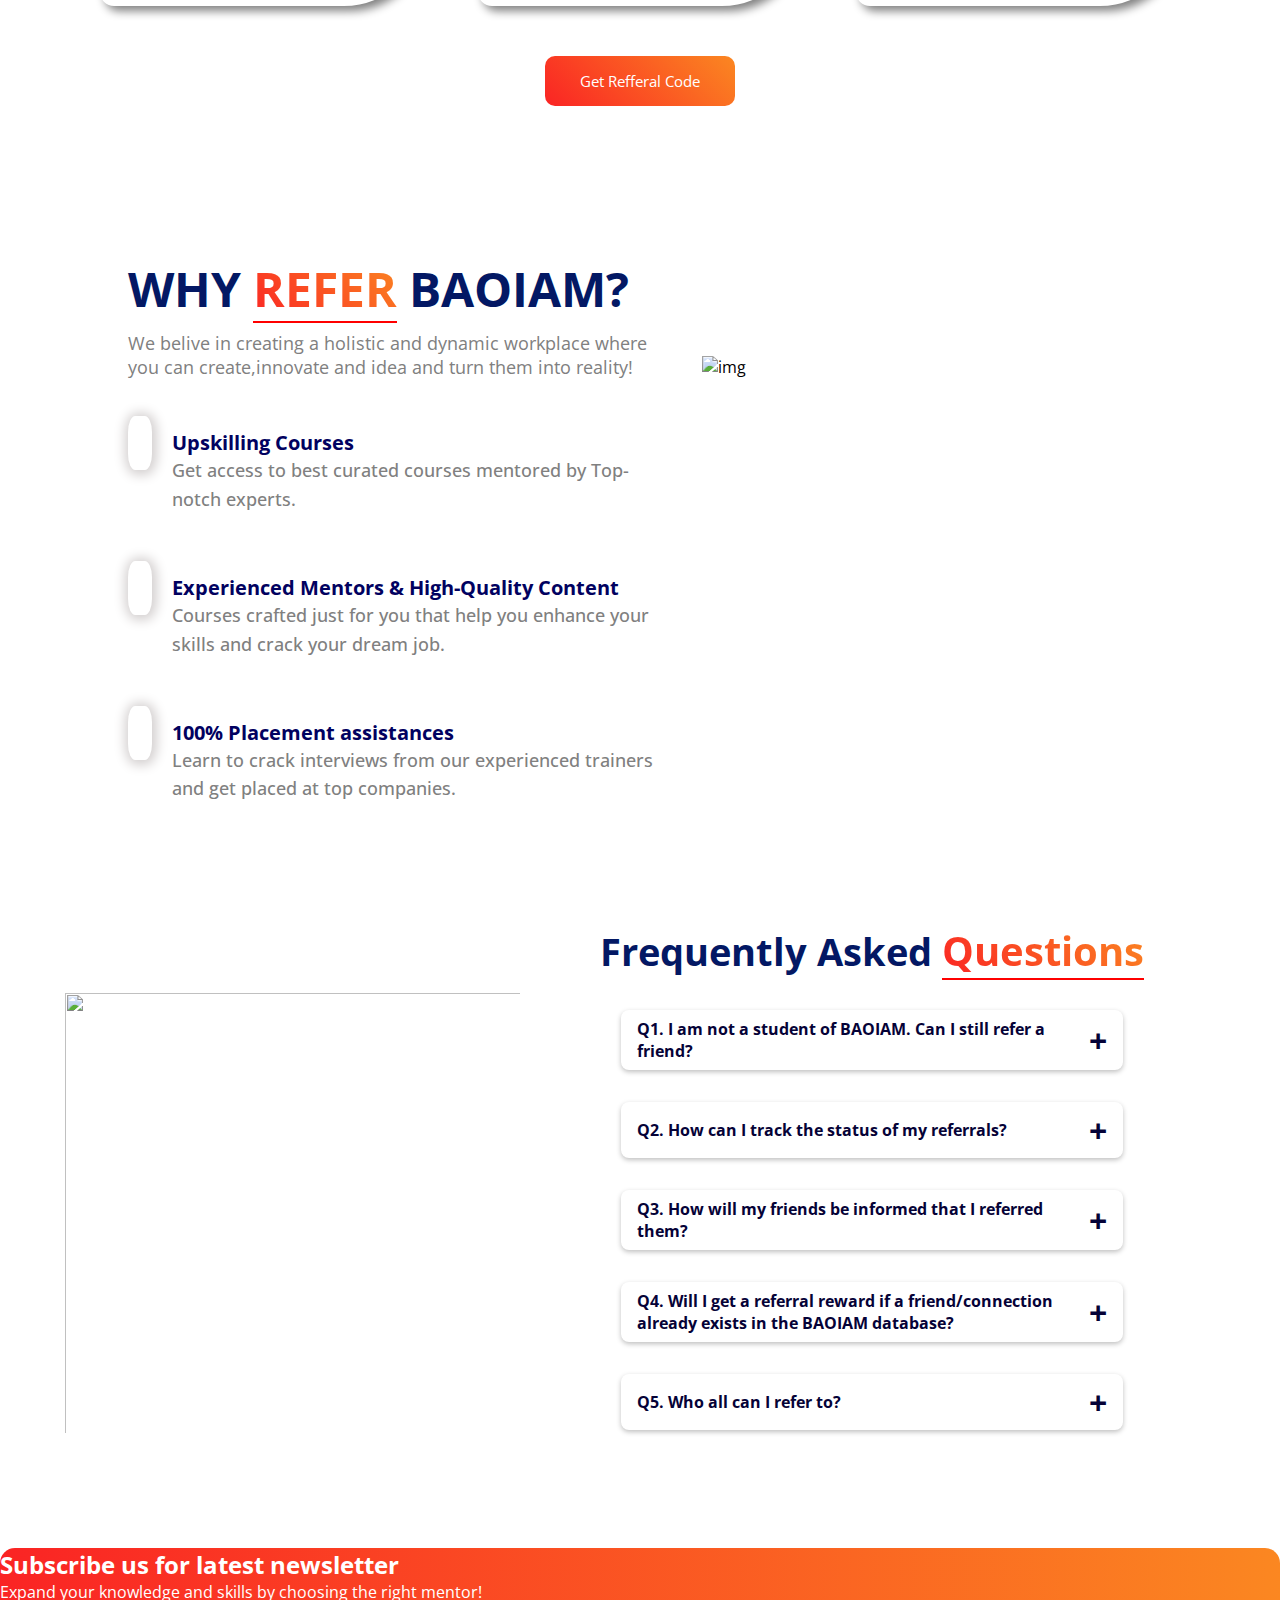
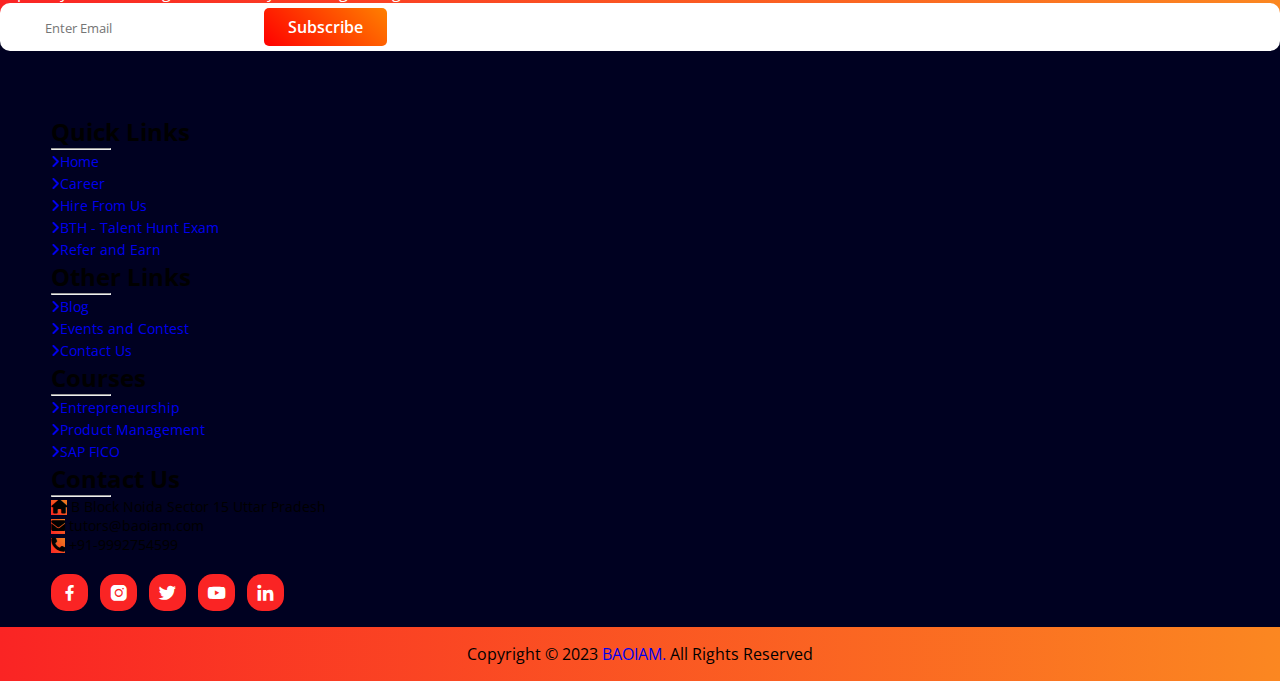
==== commit b8d30548: "Update index.html" ====
--- a/Baoiam-refer-page-main/index.html
+++ b/Baoiam-refer-page-main/index.html
@@ -26,8 +26,8 @@
 
   <header>
     <nav class="navbar fixed-top navbar-expand-lg navbar-light bg-light shadow p-2  pr-3" id="navbar">
-      <a class="navbar-brand" href="">
-        <img src="image/brand.png" alt="">
+      <a class="navbar-brand" href="/index.html">
+        <img src="./image/brand.png" alt="">
       </a>
       <button class="navbar-toggler" type="button" data-toggle="collapse" data-target="#navbarNavDropdown"
         aria-controls="navbarNavDropdown" aria-expanded="false" aria-label="Toggle navigation">
@@ -64,11 +64,11 @@
             </div>
           </li>
           <li class="nav-item">
-            <a class="nav-link" href="./Blog-Section-main/main-blog.html">Blog</a>
-          </li>
-          <li class="nav-item">
-            <a class="nav-link" href="./Baoiam-refer-page-main/index.html">Refer & Earn</a>
-          </li>
+            <a class="nav-link" href="../Blog-Section-main/main-blog.html">Blog</a>
+          </li>
+          <!-- <li class="nav-item">
+            <a class="nav-link" href="../Baoiam-refer-page-main/index.html">Refer & Earn</a>
+          </li> -->
           <li class="nav-item active">
             <a class="nav-link" id="active" href="../contact-page/index.html">Contact Us</a>
           </li>
@@ -95,13 +95,13 @@
           We are on a mission to empower learners to acquire knowledge, skills,
           and competencies & transform the way we learn.
         </p>
-        <form action="">
+        <form action="" class="rf_col_form">
           <input type="email" class="emailtext" name="Email" placeholder="Enter Email" required />
           <button type="submit" class="bttn">Get Refferal Code</button>
         </form>
       </div>
       <div class="rf_col2">
-        <img src="image/Refer_img.png" alt="" />
+        <img src="./image/Refer_img.png" alt="" />
       </div>
     </div>
   </section>
@@ -163,6 +163,7 @@
       <button type="submit" class="bttn2">Get Refferal Code</button>
     </div>
   </section>
+
   <!--why SECTION-->
   <section class="why">
     <div class="why_list">
@@ -207,14 +208,14 @@
         </div>
       </div>
       <div class="list2">
-        <img src="image/Yes_or_no.png" alt="">
+        <img src="./image/Yes_or_no.png" alt="img">
       </div>
     </div>
   </section>
   <!--FQA SECTION-->
   <div class="container-main faq">
     <div class="img">
-      <img id="faq-img" src="image/FAQs-amico.png">
+      <img id="faq-img" src="./image/FAQs-amico.png">
     </div>
 
     <div class="ac-main">
@@ -292,7 +293,7 @@
         <p>Expand your knowledge and skills by choosing the right mentor!</p>
       </div>
       <div class="col-md-5 pt-3">
-        <div class="form">
+        <div class="form form-subs">
           <input type="email" name="Email" placeholder="Enter Email" required>
           <button type="Submit" class="btn-3">Subscribe</button>
         </div>
@@ -354,11 +355,11 @@
           <h6>Courses</h6>
           <hr class="mb-4 mt-0 d-inline-block mx-auto" id="hr-line" />
           <p>
-            <a href="../Blog-Section-main/blogs/blog2.html" class="text-white" style="font-size: 0.9rem;"><i
+            <a href="../Blog-Section-main/blogs/Entrepreneurship.html" class="text-white" style="font-size: 0.9rem;"><i
                 class="fa-solid fa-angle-right mr-2"></i>Entrepreneurship</a>
           </p>
           <p>
-            <a href="../Blog-Section-main/blogs/blog1.html" class="text-white" style="font-size: 0.9rem;"><i
+            <a href="../Blog-Section-main/blogs/Product_Development.html" class="text-white" style="font-size: 0.9rem;"><i
                 class="fa-solid fa-angle-right mr-2"></i>Product Management</a>
           </p>
           <p>
@@ -442,6 +443,7 @@
       });
     });
   </script>
+    <script src="style.js"></script>
 </body>
 
-</html>+</html>
--- a/Baoiam-refer-page-main/refer.css
+++ b/Baoiam-refer-page-main/refer.css
@@ -37,6 +37,7 @@
 }
 
 .btn-3 {
+  /* border: 1px solid rgb(10, 71, 169); */
   font-size: 1rem;
   font-weight: 600;
   padding: 0.5rem 1.5rem;
@@ -44,7 +45,7 @@
   -webkit-text-fill-color: #ffffff;
   border: none;
   border-radius: 5px;
-  transition: 3s;
+  /* transition: 3s; */
 }
 
 .btn-1:hover {
@@ -132,6 +133,7 @@
 }
 
 .form input{
+  /* border: 1px solid rgb(50, 230, 65); */
   border-radius: 5px;
   border-style: none;
   color: rgb(29, 29, 29);
@@ -282,28 +284,10 @@
     width:50%;
     margin: 40px 0;
 }
-/*
-.rf_col h3{
-    font-size: 65px;
-    color:#031864;
-    font-weight: bold; 
-}
-
-.rf_col h3 span{
-    font-size: 65px;
-    background: -webkit-linear-gradient(45deg,#fa2424,#fb8721);
-    -webkit-background-clip: text;
-    -webkit-text-fill-color: transparent;
-    border-bottom: 2px solid red;
-}
-*/
+
 .rf_col h4{
     font-size:30px;
     color:#031864;
-    /*
-    background: -webkit-linear-gradient(45deg,#011352,#789d7fb0);
-    -webkit-background-clip: text;
-    -webkit-text-fill-color: transparent;*/
     font-weight: bold;
     margin: 15px 0;
 
@@ -391,11 +375,6 @@
     -webkit-text-fill-color: transparent;
     border-bottom: 2px solid red;
 }
-/* .titale h2 span{
-    background: -webkit-linear-gradient(45deg,#3a65ff,#6cff87b0);
-    -webkit-background-clip: text;
-    -webkit-text-fill-color: transparent;
-} */
 .titale p{
     padding:0 200px ;
     margin-top: 40px;
@@ -479,7 +458,7 @@
 
 /* ------------------why------------ */
 .why{
-    padding: 50px 100px;
+    padding: 40px 100px;
 }
 .why_list{
     display: flex;
@@ -490,23 +469,25 @@
     flex-basis: 50%;
 }
 .list2{
-    flex-basis: 40%;
+    flex-basis: 42%;
+    margin-left: 30px;
+    /* border: 1px solid red; */
    
 }
 .list2 img{
-    margin-top: 50px;
+  /* border: 1px solid blue; */
+    margin-top: 120px;
     width: 450px;
     float: right;
- /*   border-radius:30% 10% 30% ;
-    box-shadow: 4px 4px 8px 2px rgba(96, 96, 96, 0.729); */
 }
 .why_head{
-    
+  /* border: 1px solid red; */
     font-size: 18px;
     color: gray;
     padding:20px 0px;
 }
 .why_head h3{
+  /* border: 1px solid red; */
     font-size: 55px;
     color:#031864;
     font-weight: bold;
@@ -560,9 +541,10 @@
 /* -----------faq------------- */
 
 .container-main{
+  /* border: 1px solid red; */
     display: flex;
     justify-content: center;
-    margin: 50px 95px;
+    margin: 0 60px;
   }
 
   .accordion {
@@ -642,47 +624,166 @@
   }
   
   .img{
+    /* border: 1px solid red; */
       width:40%;
      margin:100px 0;
   }
   
   .img img{
+    /* border: 1px solid rgb(0, 60, 255); */
   width: 600px;
   height: 500px;
   padding-bottom: 10px;
   padding-right: 40px;
   padding-left: 5px;
-
-  }
-  
-
-
-
-@media screen and (max-width:1000px)
-{
-
+  }
+
+  .fa-xmark{
+    font-size: 2rem;
+  }
+
+
+
+@media screen and (max-width:1400px) {
+  /* why SECTION */
+ 
+  .why_head h3{
+    /* border: 1px solid red; */
+      font-size: 48px;
+  }
+
+  /* FQA SECTION */
+  .ac-main h1{
+    /* border: 1px solid red; */
+    font-size: 40px;
+}
+
+.ac-main h1 span{
+    font-size: 42px;
+}
+  
+}
+@media screen and (max-width:1300px) {
+ /* FQA SECTION */
+ .ac-main h1{
+  /* border: 1px solid red; */
+  font-size: 38px;
+}
+
+.ac-main h1 span{
+  font-size: 40px;
+}
+.img{
+  /* border: 1px solid red; */
+padding-top: 20px;
+}
+
+.img img{
+  /* border: 1px solid rgb(0, 60, 255); */
+width: 500px;
+height: 450px;
+}
+}
+
+@media screen and (max-width:1200px) {
+.heading h3{
+  /* border: 1px solid red; */
+  font-size: 55px;
+  padding-left: 0;
+}
+.heading h3 span{
+  font-size: 55px;
+}
+
+.rf_col2{
+    /* border: 1px solid rgb(12, 36, 157); */
+  width:45%;
+  height: auto;
+  margin-left: 50px;
+}
+.rf_col2 img{
+    /* border: 1px solid black; */
+    margin-top: 5rem;
+  width: 420px;
+  height: 400px;
+}
+  .why{
+    /* border: 1px solid black; */
+    padding: 50px 70px;
+}
+.list1{
+    flex-basis: 60%;
+  /* border: 1px solid black; */
+}
+.list2{
+    flex-basis: 38%;
+}
+  .why_head h3{
+    /* border: 1px solid red; */
+    font-size: 44px;
+}
+.list2 img{
+  /* border: 1px solid blue; */
+    margin-top: 190px;
+}
+.img{
+  /* border: 1px solid red; */
+padding-top: 45px;
+}
+.img img{
+  /* border: 1px solid rgb(0, 60, 255); */
+width: 400px;
+height: 400px;
+}
+.btn-3 {
+  /* border: 1px solid rgb(10, 71, 169); */
+ margin-left: 2.5rem;
+}
+}
+
+@media screen and (max-width:1000px){
     .homepage{
+      /* border: 2px solid red; */
     margin: 50px 50px;
-    /* background: url("/abstract-background-illustration-watercolor-blue-green.jpg"); */
-    margin-top: 100px;
-   
-}
-   
+    margin-top: 100px; 
+}
+.heading h3{
+      /* border: 2px solid red; */
+      margin:0 auto ;
+      text-align: center;
+}
     .refer_row{
         flex-direction: column;
     }
-
+    .rf_col2{
+      /* border: 1px solid rgb(12, 36, 157); */
+    width:80%;
+    margin: 0 auto;
+    text-align: center;
+  }
+  .rf_col2 img{
+      /* border: 1px solid black; */
+      margin-top: 0;
+    width: 500px;
+    height: 450px;
+  }
     .rf_col{
+      /* border: 2px solid red; */
+      margin:0 auto ;
+      text-align: center;
     width:90%;
-    margin: 40px 0;
-}
-
-    .rf_col2{
-    width:90%;
-    float: none;
-}
-.rf_col2 img{
-    width: 90%;
+    margin-top: 40px;
+    margin-bottom: 40px;
+}
+.rf_col p{
+  width:75%;
+  margin:0 auto ;
+  text-align: center;
+}
+.rf_col_form{
+  /* border: 2px solid red; */
+      margin:0 auto ;
+      text-align: center;
 }
 
 
@@ -712,19 +813,25 @@
 /* Why Baoiam */
 
 .why{
-    padding: 50px 50px;
+  /* border: 1px solid red; */
+    padding: 0 50px;
 }
 
 .why_list{
    flex-direction: column; 
 }
-
+.list2{
+  margin: 0 auto;
+  text-align: center;
+  /* border: 1px solid red; */
+ 
+}
 .list2 img{
-    margin-top: 50px;
-    width: 90%;
-    float:none;
-}
-
+/* border: 1px solid blue; */
+  margin-top: 0;
+  width: 600px;
+  float: none;
+}
 /* FAQ */
 .container-main{
     flex-direction: column-reverse;
@@ -732,36 +839,42 @@
   }
 
    .img{
-      width:90%;
-     margin:50px 0;
+    /* border: 2px solid blue; */
+      width:60%;
+     /* margin-left: 6rem; */
+     margin: 0 auto;
+     margin-top:40px ;
+     margin-bottom: 40px;
+     text-align: center;
   }
   
   .img img{
-  width:90%;
-  }
-  
-
-}
-
-
-@media screen and (max-width:450px)
-{
-.data_list h3{
-    display:inline;
-    font-size:16px;
-  }
-  
+    /* border: 2px solid rgb(253, 17, 0); */
+  width:100%;
+height: auto;
+  }
+  
+
+}
+@media screen and (max-width:850px) {
+  .content{
+    /* border: 1px solid red; */
+    width: 80%;
+    margin: 0 auto;
+  }
+  .content_list1{
+    /* border: 1px solid black; */
+      padding-top: 10px;
+      display: flex;
+      flex-direction: column;
+      text-align: center;
+  }
   .data_list i{
-    font-size: 12px;
-    padding: 5px 5px
-   /* padding: 5px 10px 5px 10px;*/
-  }
-  .data_list p{
-    margin-top: 15px;
-    font-size: 14px;
+    /* border: 1px solid black; */
+    font-size: 30px;
   }
   .arrow{
-
+    /* border: 1px solid black; */
     padding-left: 50px;
     padding-top: 0;
     rotate: 90deg;
@@ -773,12 +886,48 @@
     color: #6d44b8;
 }
 
-}
-
-
-
-
-
+  .content_data{
+    box-shadow: 4px 4px 8px gray;
+      margin-top: 30px;
+  }
+  .list2 img{
+  /* border: 1px solid blue; */
+    margin-top: 0;
+    width: 430px;
+  }
+}
+@media screen and (max-width:700px){
+  .rf_col2{
+    /* border: 1px solid rgb(12, 36, 157); */
+  width:70%;
+  margin: 0 auto;
+  text-align: center;
+}
+.rf_col2 img{
+    /* border: 1px solid black; */
+    margin-top: 0;
+  width: 360px;
+  height: 320px;
+  text-align: center;
+}
+}
+
+/* changes start */
+
+@media (min-width:768px) and (max-width:1210px){
+  footer .row{
+    display: grid;
+    grid-template-columns: repeat(2,auto);
+
+  }
+  footer .row .col-md-3{
+    max-width: 50vw;
+    padding-left: 7rem;
+  }
+  .footer-container{
+    padding-bottom:2rem;
+  }
+}
 
 
 @media screen and (max-width:600px)
@@ -796,8 +945,6 @@
         margin-top: 20px;
         margin-bottom: 0px;
         padding-left: 0px;
-
-
     }
     
     .heading h3 span{
@@ -814,8 +961,9 @@
   
     .rf_col2 {
       order: 1;
-      padding-left: 10%;
-    }
+      /* padding-left: 10%; */
+    }
+ 
     .rf_col2 img {
          margin-top: 30px;
          margin-bottom: 0;
@@ -823,8 +971,6 @@
     .rf_col h4{
         font-size:22px;
         margin: 10px 0;
-
-    
     }
     .rf_col h4 span{
         font-weight: 700;
@@ -867,42 +1013,6 @@
         font-size: 16px;
         text-align: justify;
     }
-
-    .content_list1{
-        padding-top: 10px;
-        display: flex;
-        flex-direction: column;
-        text-align: center;
-    }
-    .data_list h3{
-      display:inline;
-      font-size:16px;
-    }
-    .data_list i{
-      font-size: 15px;
-      
-      padding: 5px 10px 5px 10px;
-    }
-
-    .content_data{
-      box-shadow: 4px 4px 4px gray;
-        margin-top: 30px;
-    }
-
-    .arrow{
-
-        padding-left: 50px;
-        padding-top: 0;
-        rotate: 90deg;
-    }
-    .arrow i{
-        /* border: 2px solid red ; */
-        /* padding: 6px; */
-        font-size: 35px;
-        color: #6d44b8;
-    }
-
-
     /* Why Baoiam */
 
 .why{
@@ -945,9 +1055,7 @@
 }
 
 .list2 img{
-    margin-top: 0px;
-    width: 90%;
-    float:none;
+      width: 380px;
 }
 
 
@@ -982,221 +1090,64 @@
     display: none;
     
   }
-/*
-  .col-md-7 h2{
-    font-size: 24px;
-    text-align:center;
-  }
-  .col-md-7 p{
-    font-size: 16px;
-    text-align:center ;
-    padding-left: 10px;
-  }
-  */
-    
-}
-
-
-/*
-
-@media only screen and (min-width: 600px)
+    
+}
+
+@media screen and (max-width:450px)
 {
-
-.homepage{
-    margin: 50px 20px;
-    /* background: url("/abstract-background-illustration-watercolor-blue-green.jpg"); 
-    margin-top: 100px;
-}
-.heading h3{
-  text-align: center;
-  font-size: 36px;
-  color:#031864;
-  font-weight: bold;
-}
-.heading h3 span{
-  font-size: 36px;
-}
-.refer_row {
-  display: flex;
-  flex-direction: column;
-}
-.rf_col {
-  order: 2;
-}
-
-.rf_col2 {
-  order: 1;
-  padding-left: 10%;
-}
-.rf_col2 img {
-  margin-top: 30px;
-  margin-bottom: 0;
-}
-.rf_col h4{
- font-size:28px;
- margin: 10px 0;
-
-
-}
-.rf_col h4 span{
- font-weight: 700;
- font-size: 20px;
- color: #080404;
-}
-.rf_col p{
-  font-size: 20px;
-  text-align: justify;
-  
-}
-form {
-  margin-left: 40px;
-  text-align: center;
-}
-
-.emailtext {
-  text-align: center;
-}
-/*how section
-.how{
-  padding: 60px 20px;
-  margin-bottom: 10px;
-  /* background: url("/abstract-background-illustration-watercolor-blue-green.jpg");
-
-}
-.titale h2{
-  text-align:center ;
-  font-size: 36px;
-}
-
-.titale h2 span{
-  
-  font-size: 36px;
-}
-.titale p{
-  padding:0 0px ;
-  font-size: 20px;
-  text-align: justify;
-}
-.content_list1{
-  padding: 20px 20px;
-  display: flex;
-  flex-direction: column;
-  text-align: center;
-}
-.content_data{
-  margin-top: 30px;
-}
-.why{
-  padding: 50px 20px;
-}
-.why_list {
-display: flex;
-flex-direction: column;
-}
-
-.list1 {
-order: 2;
-}
-
-.list2 {
-order: 1;
-padding-left: 15px;
-padding-right: 10px;
-}
-.why_head h3{
-  text-align:center ;
-  font-size: 36px;
-}
-.why_head span{
-  text-align:center ;
-font-size:36px;
-}
-.why_head p{
-font-size: 20px;
-text-align: justify;
-}
-.why_content_data_list h3{
-font-size: 20px;
-/* padding-top: 20px;
-}
-.why_content_data_list p{
-font-size: 18px;
-}
-.ac-main h1{
-  margin-top: 0px;
-  font-size: 36px;
-  text-align: center;
-  color:#031864;
-  font-weight: bold; 
-}
-.ac-main h1 span{
-font-size: 36px;
-}
-.ac-main h1{
-  margin-top: 0px;
-  font-size: 30px;
-  text-align: center;
-  color:#031864;
-  font-weight: bold; 
-}
-.ac-main h1 span{
-font-size: 30px;
-}
-
-.accordion {
-  width: 100%;
-  max-width: 1000px;
-  margin: 2rem 10px;
-  
-}
-.accordion-item-header{
-  font-size: 18px;
-  font-weight: bold;
-  text-align: left;
-}
-.accordion-item-body-content{
-  font-size:18px;
-  text-align: justify;
+.data_list h3{
+    display:inline;
+    font-size:16px;
+  }
+  
+  .data_list i{
+    font-size: 12px;
+    padding: 5px 5px
+   /* padding: 5px 10px 5px 10px;*/
+  }
+  .data_list p{
+    margin-top: 15px;
+    font-size: 14px;
+  }
+  .arrow{
+
+    padding-left: 50px;
+    padding-top: 0;
+    rotate: 90deg;
+}
+.arrow i{
+    /* border: 2px solid red ; */
+    /* padding: 6px; */
+    font-size: 35px;
+    color: #6d44b8;
+}
+
+}
+
+@media screen and (max-width:500px) {
  
-}
-.img img {
-  
-  
-}
-
-.col-md-7 h2{
-  font-size: 24px;
-  text-align:center;
-}
-.col-md-7 p{
-  font-size: 16px;
-  text-align:center ;
-  padding-left: 10px;
-}
-.form input {
-  text-align: center;
-}
-
-  button.btn-3 {
-  margin-left: 60px;
-  
-}
-}
-
-
-
-
-
-}*/
-
-
-
-
-
-
-
-
-
-
-
-
+.rf_col2{
+  /* border: 1px solid rgb(12, 36, 157); */
+width:90%;
+}
+.rf_col2 img{
+  /* border: 1px solid black; */
+width: 320px;
+height: 300px;
+}
+.list2 img{
+  /* border: 1px solid black; */
+  width: 300px;
+}
+ 
+}
+
+
+
+
+
+
+
+
+
+
--- a/Baoiam-refer-page-main/Header-footer.css
+++ b/Baoiam-refer-page-main/Header-footer.css
@@ -41,7 +41,7 @@
   -webkit-text-fill-color: #ffffff;
   border: none;
   border-radius: 5px;
-  transition: 3s;
+  /* transition: 3s; */
 }
 
 .btn-1:hover {
@@ -98,9 +98,6 @@
   background: -webkit-linear-gradient(45deg, #ff8000, #ff0000);
 }
 
-
-
-
 .underline{
   position: relative; 
   background: -webkit-linear-gradient(0deg,#fa2424, #fb8721);
@@ -155,10 +152,22 @@
     }
 }
 
+.fa-xmark{
+  font-size: 2rem;
+}
+
 @media (max-width: 769px) {
   .form input{
     padding:9px 2.6rem;
   }
+}
+
+@media (max-width:1137px) {
+  header .nav-item a,
+  header button{
+        font-size: 0.78rem;
+        margin: auto 0px;
+    }
 }
 
 
